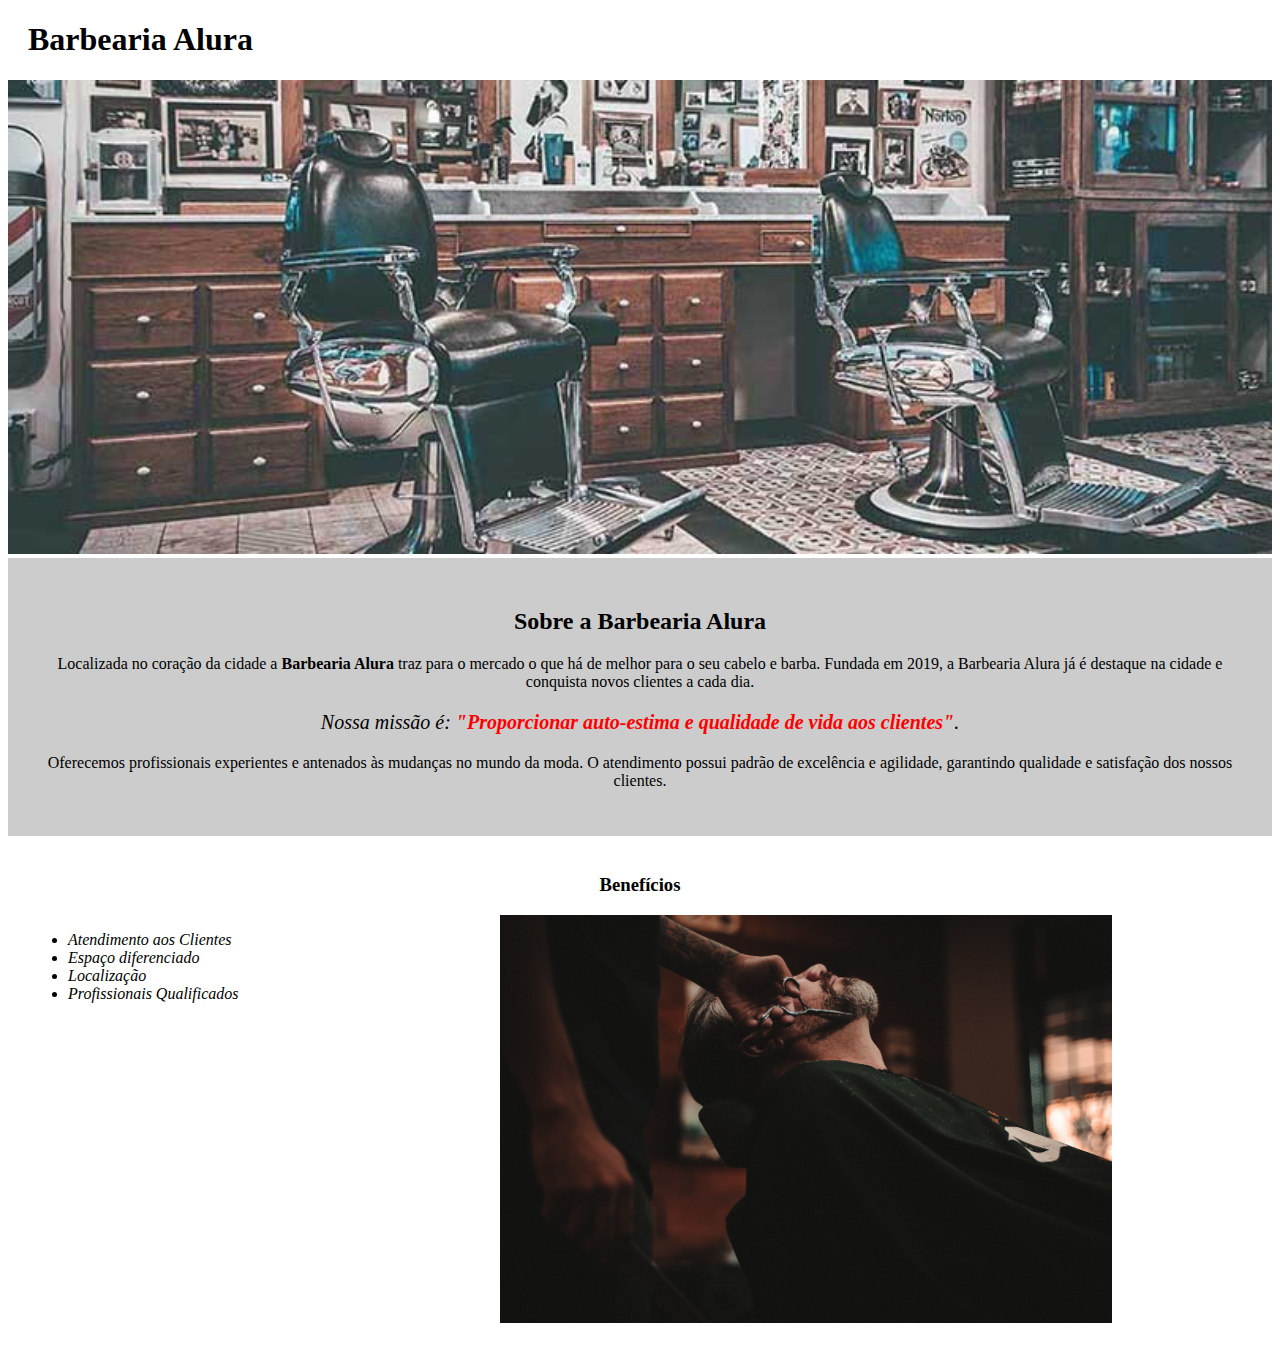
==== HTML-CSS/index.html @ 42a5583d "Criando pasta para curso de HTML e CSS" ====
<!DOCTYPE html>
<html lang="pt-br">
	<head>
		<meta charset="UTF-8">
		<title>Barbearia Alura</title>
		<link rel="stylesheet" href="style.css">
	</head>

	<body>
		<header>
			<h1 class="titulo-principal">Barbearia Alura</h1>
		</header>
		<img id="banner" src="banner.jpg">
		<div class="principal">
			<h2 class="titulo-centralizado">Sobre a Barbearia Alura</h2>
	 
			<p>Localizada no coração da cidade a <strong>Barbearia Alura</strong> traz para o mercado o que há de melhor para o seu cabelo e barba. Fundada em 2019, a Barbearia Alura já é destaque na cidade e conquista novos clientes a cada dia.</p>

			<p id="missao"><em>Nossa missão é: <strong>"Proporcionar auto-estima e qualidade de vida aos clientes"</strong>.</em></p>

			<p>Oferecemos profissionais experientes e antenados às mudanças no mundo da moda. O atendimento possui padrão de excelência e agilidade, garantindo qualidade e satisfação dos nossos clientes.</p>
		</div>

		<div class="beneficios">
			<h3 class="titulo-centralizado">Benefícios</h3>

			<ul>
				<li class="itens">Atendimento aos Clientes</li>
				<li class="itens">Espaço diferenciado</li>
				<li class="itens">Localização</li>
				<li class="itens">Profissionais Qualificados</li>
			</ul>

			<img src="beneficios.jpg" class="imagembeneficios">
		</div>
	</body>
</html>
---- HTML-CSS/style.css ----
#banner {
	width:100%;
}

.principal{
	background: #CCCCCC;
	padding: 30px;
}

.titulo-principal {
	padding-left: 20px;
}

.titulo-centralizado {
	text-align: center
}

p {
	text-align: center;
}

#missao {
	font-size: 20px
}

em strong {
	color: #FF0000;
}

.itens {
	font-style: italic
}

.beneficios {
	background: #FFFFFF;
	padding: 20px;
}

ul {
	display: inline-block;
	vertical-align: top;
	width: 20%;
	margin-right: 15%;
}

.imagembeneficios {
	width: 50%;
}
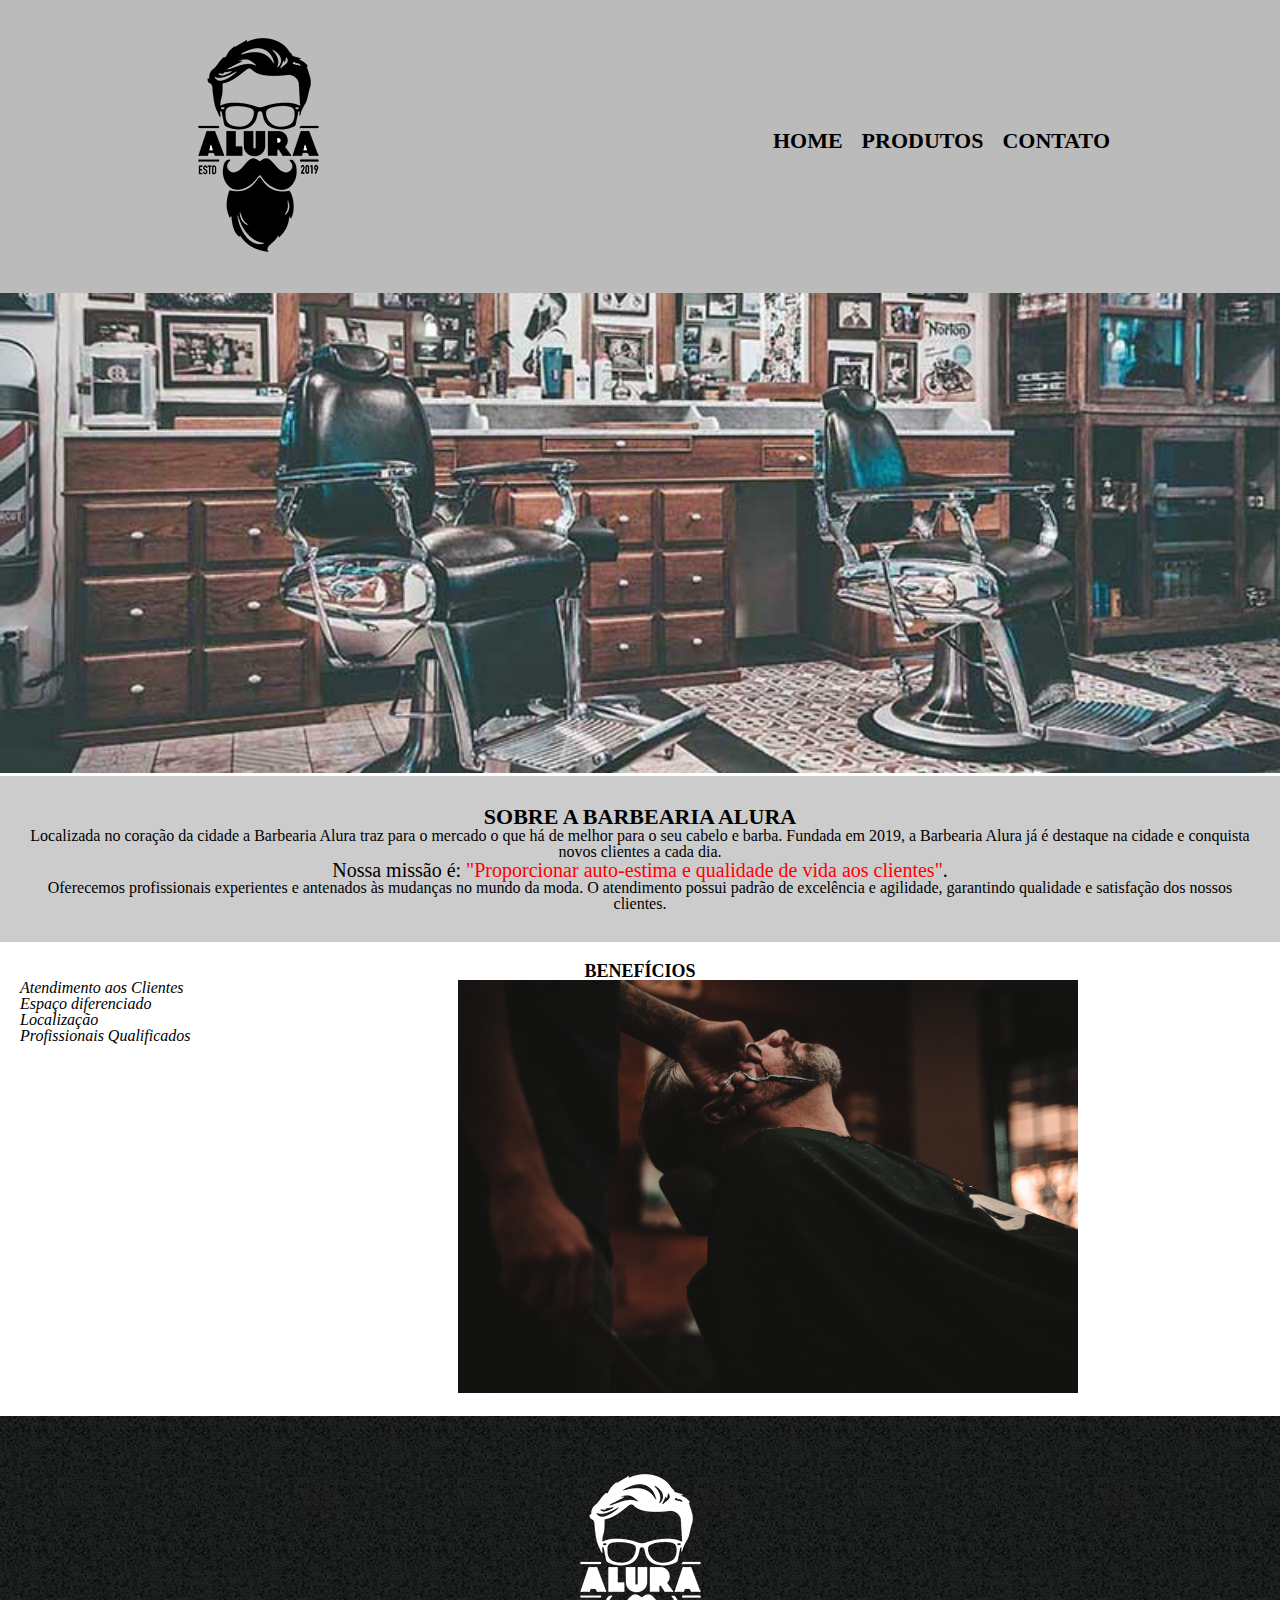
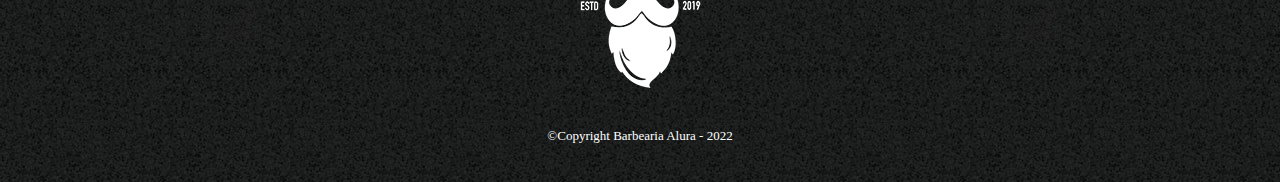
==== commit bfe9b28c: "Atualizando informações, acrescimo da pagina de contato" ====
--- a/HTML-CSS/index.html
+++ b/HTML-CSS/index.html
@@ -2,36 +2,58 @@
 <html lang="pt-br">
 	<head>
 		<meta charset="UTF-8">
+		<meta http-equiv="X-UA-Compatible" content="IE=edge">
+    	<meta name="viewport" content="width=device-width, initial-scale=1.0">	
 		<title>Barbearia Alura</title>
-		<link rel="stylesheet" href="style.css">
+		<link rel="stylesheet" href="reset.css">
+		<link rel="stylesheet" href="style-home.css">
 	</head>
 
 	<body>
 		<header>
-			<h1 class="titulo-principal">Barbearia Alura</h1>
+			<div class="caixa">
+				<h1><img src="logo.png"></h1>
+	
+				<nav>
+					<ul>
+						<li><a href="index.html">Home</a></li>
+						<li><a href="produtos.html">Produtos</a></li>
+						<li><a href="contato.html">Contato</a></li>
+					</ul>    
+				</nav>
+			</div>
 		</header>
-		<img id="banner" src="banner.jpg">
-		<div class="principal">
-			<h2 class="titulo-centralizado">Sobre a Barbearia Alura</h2>
-	 
-			<p>Localizada no coração da cidade a <strong>Barbearia Alura</strong> traz para o mercado o que há de melhor para o seu cabelo e barba. Fundada em 2019, a Barbearia Alura já é destaque na cidade e conquista novos clientes a cada dia.</p>
 
-			<p id="missao"><em>Nossa missão é: <strong>"Proporcionar auto-estima e qualidade de vida aos clientes"</strong>.</em></p>
+		<main>
+			<img id="banner" src="banner.jpg">
+			<div class="principal">
+				<h2 class="titulo-centralizado">Sobre a Barbearia Alura</h2>
+		 
+				<p>Localizada no coração da cidade a <strong>Barbearia Alura</strong> traz para o mercado o que há de melhor para o seu cabelo e barba. Fundada em 2019, a Barbearia Alura já é destaque na cidade e conquista novos clientes a cada dia.</p>
+	
+				<p id="missao"><em>Nossa missão é: <strong>"Proporcionar auto-estima e qualidade de vida aos clientes"</strong>.</em></p>
+	
+				<p>Oferecemos profissionais experientes e antenados às mudanças no mundo da moda. O atendimento possui padrão de excelência e agilidade, garantindo qualidade e satisfação dos nossos clientes.</p>
+			</div>
+	
+			<div class="beneficios">
+				<h3 class="titulo-centralizado">Benefícios</h3>
+	
+				<ul>
+					<li class="itens">Atendimento aos Clientes</li>
+					<li class="itens">Espaço diferenciado</li>
+					<li class="itens">Localização</li>
+					<li class="itens">Profissionais Qualificados</li>
+				</ul>
+	
+				<img src="beneficios.jpg" class="imagembeneficios">
+			</div>
+		</main>
+		
 
-			<p>Oferecemos profissionais experientes e antenados às mudanças no mundo da moda. O atendimento possui padrão de excelência e agilidade, garantindo qualidade e satisfação dos nossos clientes.</p>
-		</div>
-
-		<div class="beneficios">
-			<h3 class="titulo-centralizado">Benefícios</h3>
-
-			<ul>
-				<li class="itens">Atendimento aos Clientes</li>
-				<li class="itens">Espaço diferenciado</li>
-				<li class="itens">Localização</li>
-				<li class="itens">Profissionais Qualificados</li>
-			</ul>
-
-			<img src="beneficios.jpg" class="imagembeneficios">
-		</div>
+		<footer>
+			<img src="logo-branco.png">
+			<p class="copyright">&copy;Copyright Barbearia Alura - 2022</p>
+		</footer>
 	</body>
 </html>--- a/HTML-CSS/style-home.css
+++ b/HTML-CSS/style-home.css
@@ -0,0 +1,111 @@
+header{
+    background: #BBBBBB;
+    padding: 20px 0;
+}
+
+.caixa{
+    position: relative;
+    width: 940px;
+    margin: 0 auto;
+}
+
+nav {
+    position: absolute;
+    top: 110px;
+    right: 0;
+}
+
+nav li {
+    display: inline;
+    margin: 0 0 0 15px;
+}
+
+nav a {
+    text-transform: uppercase;
+    color: #000000;
+    font-weight: bold;
+    font-size: 22px;
+    text-decoration: none;
+}
+
+nav a:hover {
+    color: #C78C19;
+    text-decoration: underline;
+} 
+
+#banner {
+	width:100%;
+}
+
+.principal{
+	background: #CCCCCC;
+	padding: 30px;
+}
+
+.principal h2 {
+	text-transform: uppercase;
+    color: #000000;
+    font-weight: bold;
+    font-size: 22px;
+    text-decoration: none;
+}
+
+.titulo-principal {
+	padding-left: 20px;
+}
+
+.titulo-centralizado {
+	text-align: center
+}
+
+p {
+	text-align: center;
+}
+
+#missao {
+	font-size: 20px
+}
+
+em strong {
+	color: #FF0000;
+}
+
+.itens {
+	font-style: italic
+}
+
+.beneficios {
+	background: #FFFFFF;
+	padding: 20px;
+}
+
+.beneficios h3 {
+	text-transform: uppercase;
+    color: #000000;
+    font-weight: bold;
+    font-size: 18px;
+    text-decoration: none;
+}
+
+main ul {
+	display: inline-block;
+	vertical-align: top;
+	width: 20%;
+	margin-right: 15%;
+}
+
+.imagembeneficios {
+	width: 50%;
+}
+
+footer{
+    text-align: center;
+    background: url("bg.jpg");
+    padding: 40px 0;
+}
+
+.copyright {
+    color: #FFFFFF;
+    font-size: 13px;
+    margin-top: 20px;
+}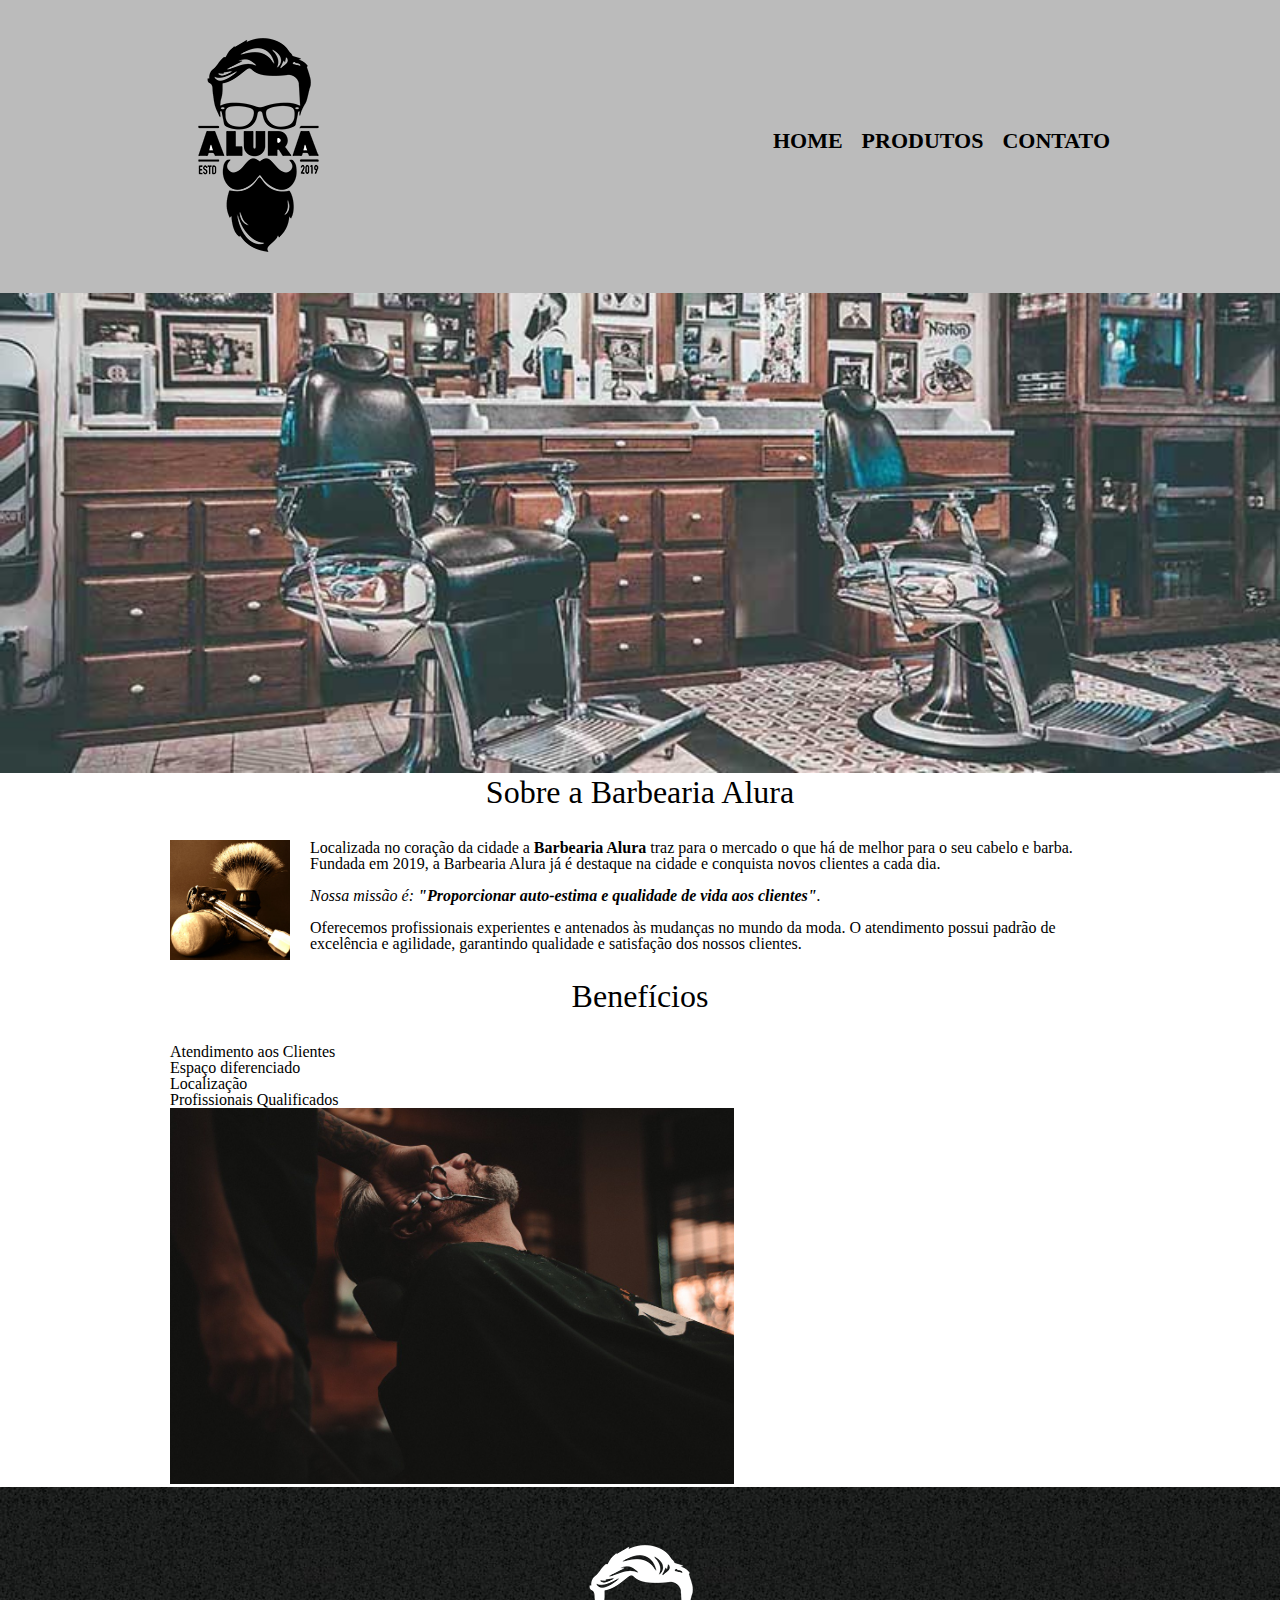
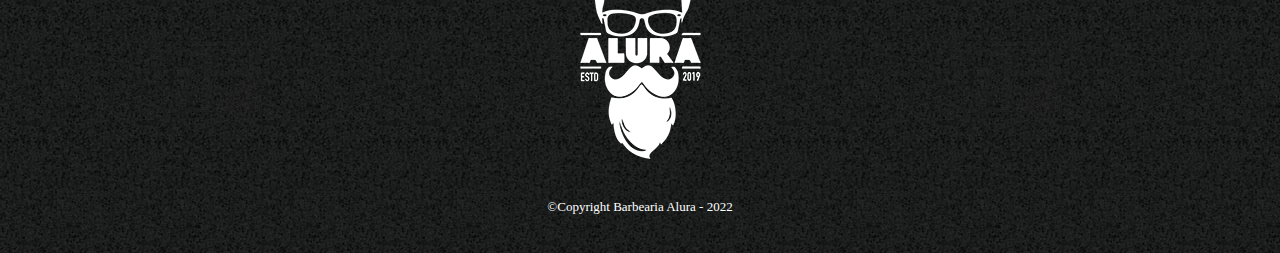
==== commit dbbd13d2: "Adicionando imagem utensilios e atualizando pagina inicial index" ====
--- a/HTML-CSS/index.html
+++ b/HTML-CSS/index.html
@@ -6,13 +6,13 @@
     	<meta name="viewport" content="width=device-width, initial-scale=1.0">	
 		<title>Barbearia Alura</title>
 		<link rel="stylesheet" href="reset.css">
-		<link rel="stylesheet" href="style-home.css">
+		<link rel="stylesheet" href="style.css">
 	</head>
 
 	<body>
 		<header>
 			<div class="caixa">
-				<h1><img src="logo.png"></h1>
+				<h1><img src="logo.png" alt="Logo da Barbearia Alura"></h1>
 	
 				<nav>
 					<ul>
@@ -24,20 +24,23 @@
 			</div>
 		</header>
 
+		<img class="banner" src="banner.jpg">
+		
 		<main>
-			<img id="banner" src="banner.jpg">
-			<div class="principal">
-				<h2 class="titulo-centralizado">Sobre a Barbearia Alura</h2>
+			<section class="principal">
+				<h2 class="titulo-principal">Sobre a Barbearia Alura</h2>
+
+				<img class="utensilios" src="utensilios.jpg" alt="Utensilios de barbeiro">
 		 
 				<p>Localizada no coração da cidade a <strong>Barbearia Alura</strong> traz para o mercado o que há de melhor para o seu cabelo e barba. Fundada em 2019, a Barbearia Alura já é destaque na cidade e conquista novos clientes a cada dia.</p>
 	
 				<p id="missao"><em>Nossa missão é: <strong>"Proporcionar auto-estima e qualidade de vida aos clientes"</strong>.</em></p>
 	
 				<p>Oferecemos profissionais experientes e antenados às mudanças no mundo da moda. O atendimento possui padrão de excelência e agilidade, garantindo qualidade e satisfação dos nossos clientes.</p>
-			</div>
+			</section>
 	
-			<div class="beneficios">
-				<h3 class="titulo-centralizado">Benefícios</h3>
+			<section class="beneficios">
+				<h3 class="titulo-principal">Benefícios</h3>
 	
 				<ul>
 					<li class="itens">Atendimento aos Clientes</li>
@@ -47,12 +50,12 @@
 				</ul>
 	
 				<img src="beneficios.jpg" class="imagembeneficios">
-			</div>
+			</section>
 		</main>
 		
 
 		<footer>
-			<img src="logo-branco.png">
+			<img src="logo-branco.png" alt="Logo da Barbearia Alura"> 
 			<p class="copyright">&copy;Copyright Barbearia Alura - 2022</p>
 		</footer>
 	</body>
--- a/HTML-CSS/style.css
+++ b/HTML-CSS/style.css
@@ -0,0 +1,184 @@
+header{
+    background: #BBBBBB;
+    padding: 20px 0;
+}
+
+.caixa{
+    position: relative;
+    width: 940px;
+    margin: 0 auto;
+}
+
+nav {
+    position: absolute;
+    top: 110px;
+    right: 0;
+}
+
+nav li {
+    display: inline;
+    margin: 0 0 0 15px;
+}
+
+nav a {
+    text-transform: uppercase;
+    color: #000000;
+    font-weight: bold;
+    font-size: 22px;
+    text-decoration: none;
+}
+
+nav a:hover {
+    color: #C78C19;
+    text-decoration: underline;
+} 
+
+.produtos{
+    width: 940px;
+    margin: 0 auto;
+    padding: 50px 0;
+}
+
+.produtos li {
+    display: inline-block;
+    text-align: center;
+    width: 30%;
+    vertical-align: top;
+    margin: 0 1.5%;
+    padding: 30px 20px;
+    box-sizing: border-box;
+    border: 2px solid #000000;
+    border-radius: 10px;
+}
+
+.produtos li:hover {
+    border-color: #C78C19;
+}
+
+.produtos li:hover h2 {
+    font-size: 34px;
+}
+
+.produtos li:active {
+    border-color: #088C19;
+}
+
+.produtos h2{
+    font-size: 30px;
+    font-weight: bold;
+}
+
+.produto-descricao{
+    font-size: 18px;
+}
+
+.produto-preco {
+    font-size: 22px;
+    font-weight: bold;
+    margin-top: 10px;
+}
+
+footer{
+    text-align: center;
+    background: url("bg.jpg");
+    padding: 40px 0;
+}
+
+.copyright {
+    color: #FFFFFF;
+    font-size: 13px;
+    margin-top: 20px;
+}
+
+main {
+    width: 940px;
+    margin: 0 auto;
+}
+
+form{
+    margin: 40px 0;
+}
+
+form label, form legend{
+    display: block;
+    font-size: 20px;
+    margin: 0 0 10px;
+}
+
+.input-padrao{
+    display: block;
+    margin: 0 0 20px;
+    padding: 10px 25px;
+    width: 50%;
+}
+
+.checkbox{
+    margin: 20px 0;
+}
+
+.enviar{
+    width: 40%;
+    padding: 15px 0;
+    background: orange;
+    color: white;
+    font-weight: bold;
+    font-size: 18px;
+    border: none;
+    border-radius: 5px;
+    transition: 1s all;
+    cursor: pointer;
+}
+
+.enviar:hover{
+    background: darkorange;
+    transform: scale(1.2);
+}
+
+table{
+    margin: 20px 0 40px ;
+}
+
+thead{
+    background: #555555;
+    color: white;
+    font-weight: bold;
+}
+
+td, th{
+    border: 1px solid #000000;
+    padding: 8px 15px ;
+}
+
+/*css da página inicial*/
+.banner {
+    width: 100%;
+}
+
+.titulo-principal{
+    text-align: center;
+    font-size: 2em;
+    margin: 0 0 1em;
+    clear: left;
+}
+
+.principal p {
+    margin: 0 0 1em;
+}
+
+.principal strong{
+    font-weight: bold;
+}
+
+.principal em {
+    font-style: italic;
+}
+
+.utensilios{
+    width: 120px;
+    float: left;
+    margin: 0 20px 20px 0;
+}
+
+.imagembeneficios{
+    width: 60%;
+}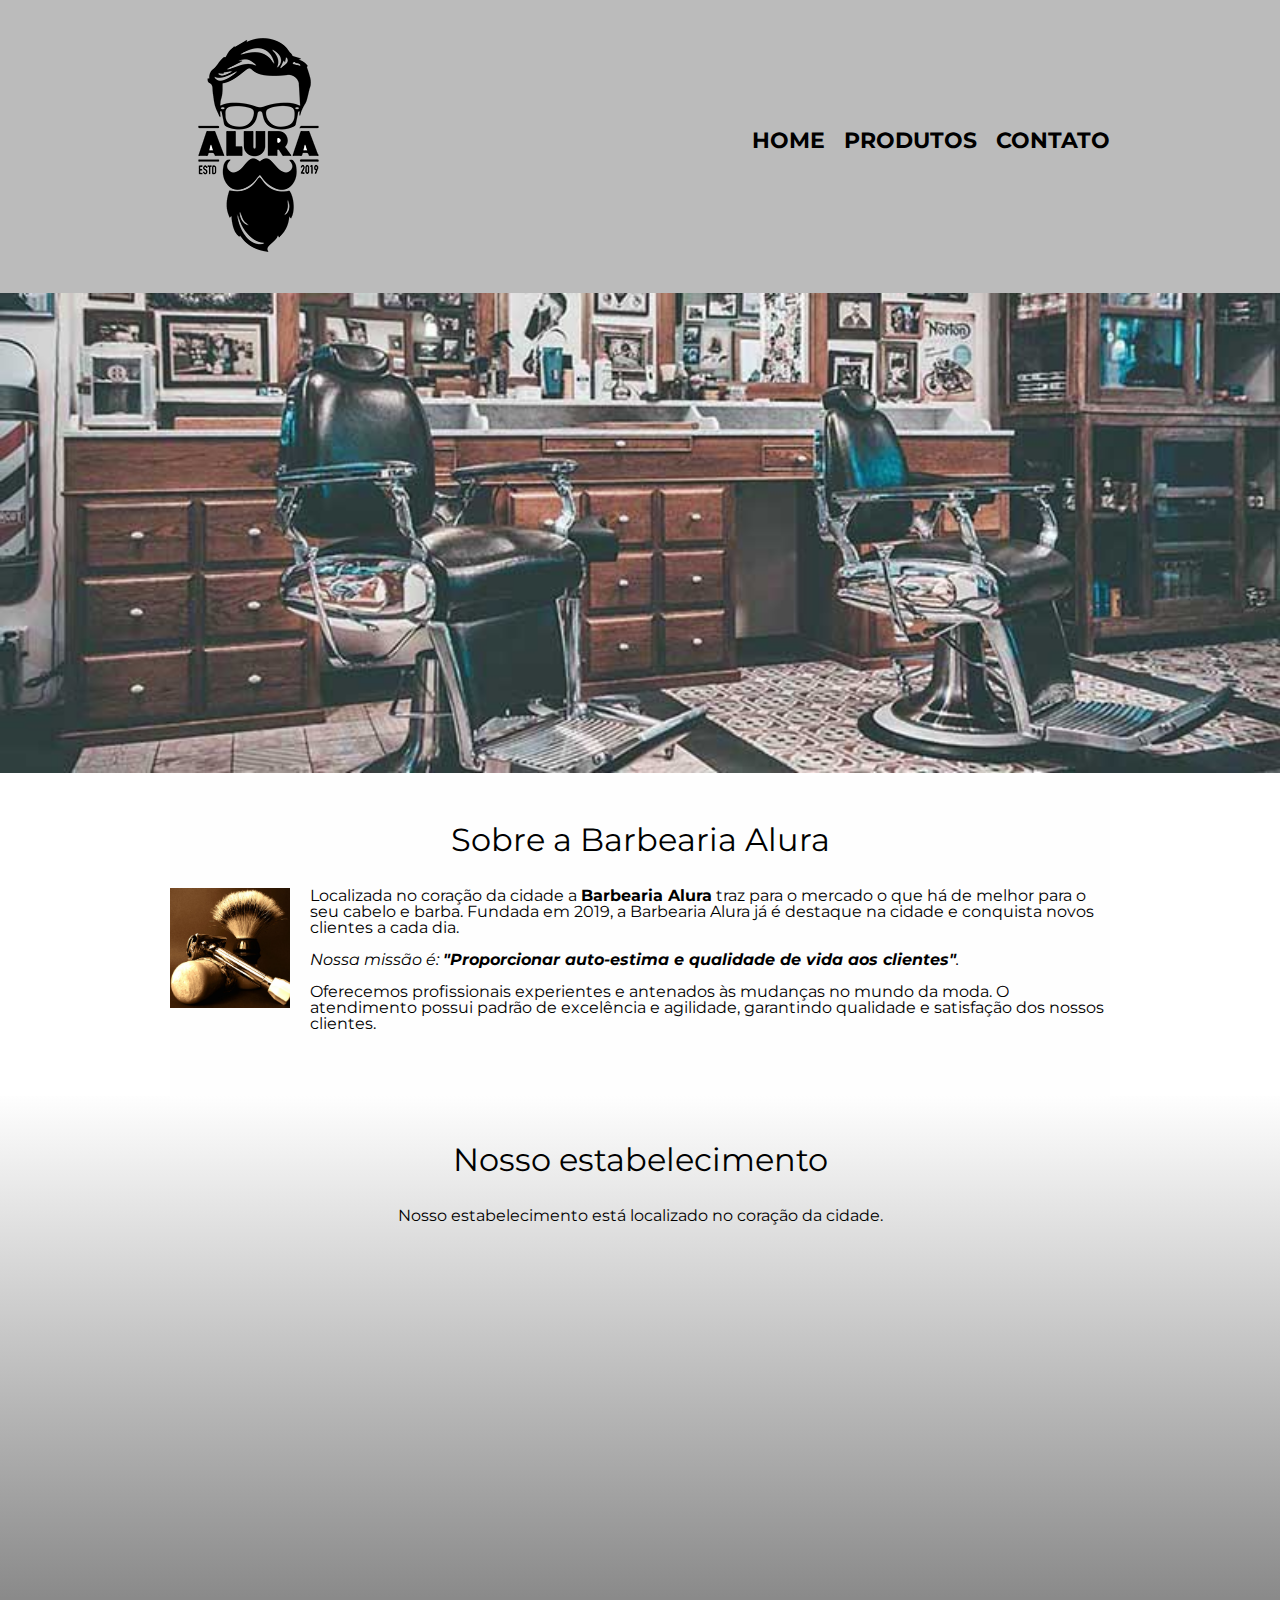
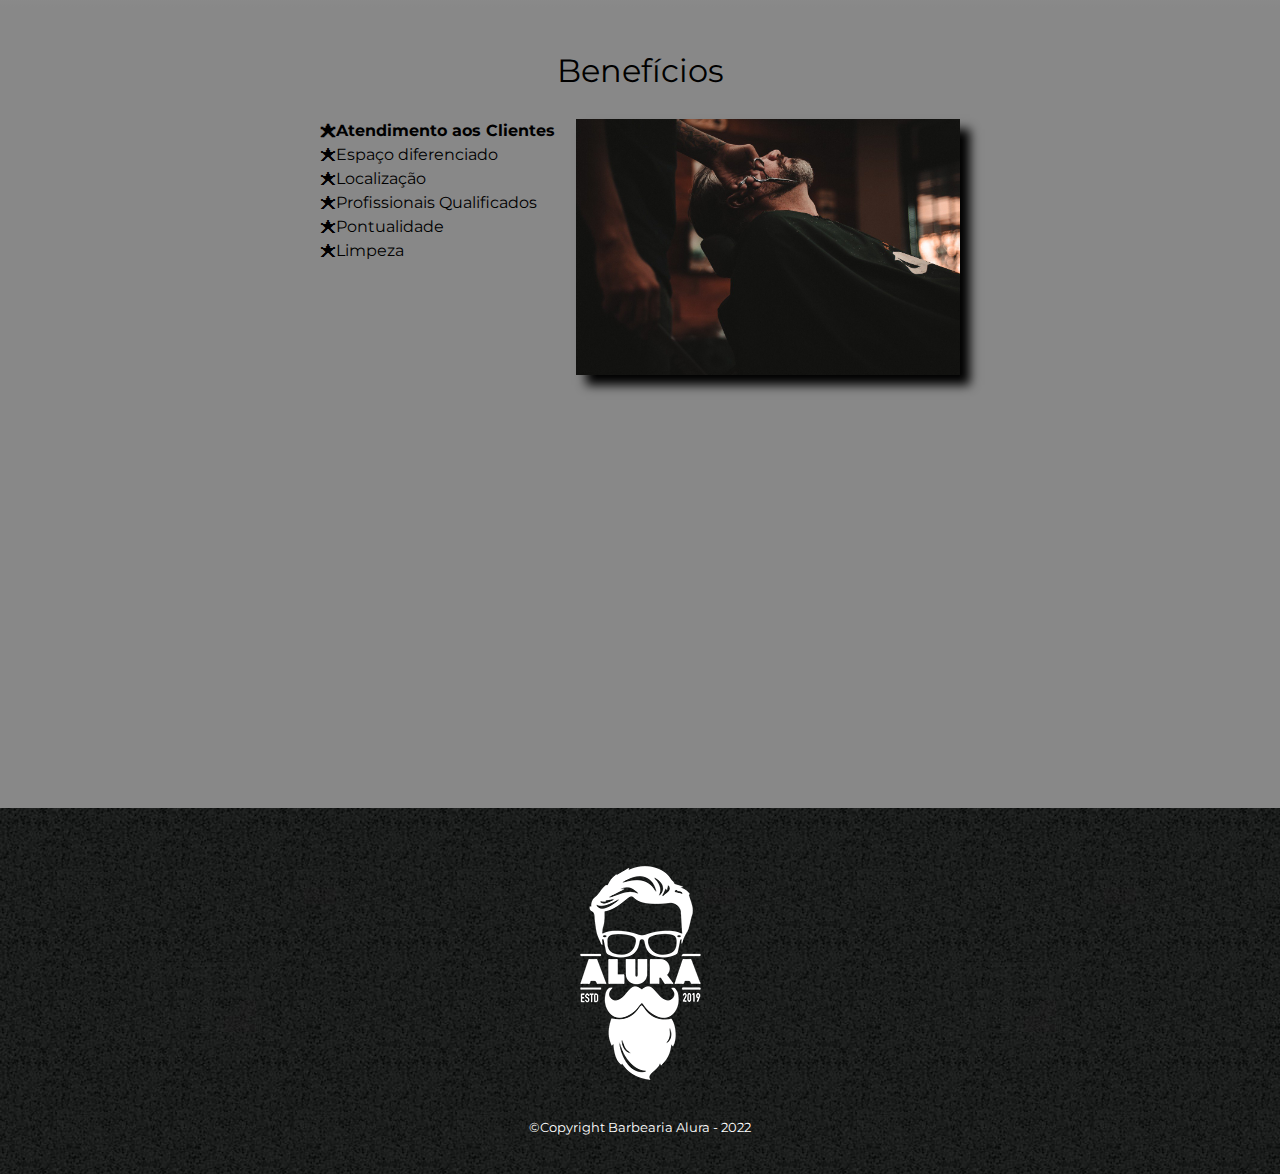
==== commit 724dc69d: "Finalizando css da pagina index e tornando melhor responsivo" ====
--- a/HTML-CSS/index.html
+++ b/HTML-CSS/index.html
@@ -7,6 +7,7 @@
 		<title>Barbearia Alura</title>
 		<link rel="stylesheet" href="reset.css">
 		<link rel="stylesheet" href="style.css">
+		<link href="https://fonts.googleapis.com/css2?family=Montserrat&display=swap" rel="stylesheet">
 	</head>
 
 	<body>
@@ -38,18 +39,37 @@
 	
 				<p>Oferecemos profissionais experientes e antenados às mudanças no mundo da moda. O atendimento possui padrão de excelência e agilidade, garantindo qualidade e satisfação dos nossos clientes.</p>
 			</section>
+
+			<section class="mapa">
+				<h3 class="titulo-principal">Nosso estabelecimento</h3>
+				<p>Nosso estabelecimento está localizado no coração da cidade.</p>
+
+				<div class="mapa-conteudo">
+					<iframe src="https://www.google.com/maps/embed?pb=!1m18!1m12!1m3!1d117028.05059985843!2d-46.662204634556524!3d-23.56389687535914!2m3!1f0!2f0!3f0!3m2!1i1024!2i768!4f13.1!3m3!1m2!1s0x94ce59541c6c79c3%3A0x36b90a85f0f8cb33!2sGrupo%20Alura!5e0!3m2!1spt-BR!2sbr!4v1648612064684!5m2!1spt-BR!2sbr" 
+					width="100%" height="300" style="border:0;" allowfullscreen="" loading="lazy" 
+					referrerpolicy="no-referrer-when-downgrade"></iframe>
+				</div>
+			</section>
 	
 			<section class="beneficios">
 				<h3 class="titulo-principal">Benefícios</h3>
 	
-				<ul>
-					<li class="itens">Atendimento aos Clientes</li>
-					<li class="itens">Espaço diferenciado</li>
-					<li class="itens">Localização</li>
-					<li class="itens">Profissionais Qualificados</li>
-				</ul>
-	
-				<img src="beneficios.jpg" class="imagembeneficios">
+				<div class="conteudo-beneficios">
+					<ul class="lista-beneficios">
+						<li class="itens">Atendimento aos Clientes</li>
+						<li class="itens">Espaço diferenciado</li>
+						<li class="itens">Localização</li>
+						<li class="itens">Profissionais Qualificados</li>
+						<li class="itens">Pontualidade</li>
+						<li class="itens">Limpeza</li>
+					</ul><img src="beneficios.jpg" class="imagem-beneficios">
+				</div>
+				
+				<div class="video">
+					<iframe width="100%" height="315" src="https://www.youtube.com/embed/wcVVXUV0YUY" 
+					frameborder="0" allow="accelerometer; autoplay; encrypted-media; gyroscope; picture-in-picture" 
+					allowfullscreen></iframe>
+				</div>
 			</section>
 		</main>
 		
--- a/HTML-CSS/style.css
+++ b/HTML-CSS/style.css
@@ -1,184 +1,265 @@
-header{
-    background: #BBBBBB;
-    padding: 20px 0;
-}
-
-.caixa{
-    position: relative;
-    width: 940px;
-    margin: 0 auto;
+body {
+	font-family: 'Montserrat', sans-serif;
+}
+
+header {
+	background: #BBBBBB;
+	padding: 20px 0;
+}
+
+.caixa {
+	position: relative;
+	width: 940px;
+	margin: 0 auto;
 }
 
 nav {
-    position: absolute;
-    top: 110px;
-    right: 0;
+	position: absolute;
+	top: 110px;
+	right: 0;
 }
 
 nav li {
-    display: inline;
-    margin: 0 0 0 15px;
+	display: inline;
+	margin: 0 0 0 15px;
 }
 
 nav a {
-    text-transform: uppercase;
-    color: #000000;
-    font-weight: bold;
-    font-size: 22px;
-    text-decoration: none;
+	text-transform: uppercase;
+	color: #000000;
+	font-weight: bold;
+	font-size: 22px;
+	text-decoration: none;
 }
 
 nav a:hover {
-    color: #C78C19;
-    text-decoration: underline;
-} 
-
-.produtos{
-    width: 940px;
-    margin: 0 auto;
-    padding: 50px 0;
+	color: #C78C19;
+	text-decoration: underline;
+}
+
+.produtos {
+	width: 940px;
+	margin: 0 auto;
+	padding: 50px 0;
 }
 
 .produtos li {
-    display: inline-block;
-    text-align: center;
-    width: 30%;
-    vertical-align: top;
-    margin: 0 1.5%;
-    padding: 30px 20px;
-    box-sizing: border-box;
-    border: 2px solid #000000;
-    border-radius: 10px;
+	display: inline-block;
+	text-align: center;
+	width: 30%;
+	vertical-align: top;
+	margin: 0 1.5%;
+	padding: 30px 20px;
+	box-sizing: border-box;
+	border: 2px solid #000000;
+	border-radius: 10px;
 }
 
 .produtos li:hover {
-    border-color: #C78C19;
+	border-color: #C78C19;
+}
+
+.produtos li:active {
+	border-color: #088C19;	
 }
 
 .produtos li:hover h2 {
-    font-size: 34px;
-}
-
-.produtos li:active {
-    border-color: #088C19;
-}
-
-.produtos h2{
-    font-size: 30px;
-    font-weight: bold;
-}
-
-.produto-descricao{
-    font-size: 18px;
+	font-size: 34px;
+}
+
+.produtos h2 {
+	font-size: 30px;
+	font-weight: bold;
+}
+
+.produto-descricao {
+	font-size: 18px;
 }
 
 .produto-preco {
-    font-size: 22px;
-    font-weight: bold;
-    margin-top: 10px;
-}
-
-footer{
-    text-align: center;
-    background: url("bg.jpg");
-    padding: 40px 0;
+	font-size: 22px;
+	font-weight: bold;
+	margin-top: 10px;
+}
+
+footer {
+	text-align: center;
+	background: url("bg.jpg");
+	padding: 40px 0;
 }
 
 .copyright {
-    color: #FFFFFF;
-    font-size: 13px;
-    margin-top: 20px;
-}
-
-main {
-    width: 940px;
-    margin: 0 auto;
-}
-
-form{
-    margin: 40px 0;
-}
-
-form label, form legend{
-    display: block;
-    font-size: 20px;
-    margin: 0 0 10px;
-}
-
-.input-padrao{
-    display: block;
-    margin: 0 0 20px;
-    padding: 10px 25px;
-    width: 50%;
-}
-
-.checkbox{
-    margin: 20px 0;
-}
-
-.enviar{
-    width: 40%;
-    padding: 15px 0;
-    background: orange;
-    color: white;
-    font-weight: bold;
-    font-size: 18px;
-    border: none;
-    border-radius: 5px;
-    transition: 1s all;
-    cursor: pointer;
-}
-
-.enviar:hover{
-    background: darkorange;
-    transform: scale(1.2);
-}
-
-table{
-    margin: 20px 0 40px ;
-}
-
-thead{
-    background: #555555;
-    color: white;
-    font-weight: bold;
-}
-
-td, th{
-    border: 1px solid #000000;
-    padding: 8px 15px ;
-}
-
-/*css da página inicial*/
+	color: #FFFFFF;
+	font-size: 13px;
+	margin: 20px 0 0;
+}
+
+form {
+	margin: 40px 0;
+}
+
+form label, form legend {
+	display:block;
+	font-size: 20px;
+	margin: 0 0 10px;
+}
+
+.input-padrao {
+	display: block;
+	margin: 0 0 20px;
+	padding: 10px 25px;
+	width: 50%;
+}
+
+.checkbox {
+	margin: 20px 0;
+}
+
+.enviar {
+	width:40%;
+	padding: 15px 0;
+	background: orange;
+	color: white;
+	font-weight: bold;
+	font-size: 18px;
+	border: none;
+	border-radius: 5px;
+	transition: 1s all;
+	cursor: pointer;
+}
+
+.enviar:hover {
+	background: darkorange;
+	transform: scale(1.2);
+}
+
+table {
+	margin: 20px 0 40px;
+}
+
+thead {
+	background: #555555;
+	color: white;
+	font-weight: bold;
+}
+
+td, th {
+	border: 1px solid #000000;
+	padding: 8px 15px;
+}
+
+
+/* css da página inicial */
 .banner {
-    width: 100%;
-}
-
-.titulo-principal{
-    text-align: center;
-    font-size: 2em;
-    margin: 0 0 1em;
-    clear: left;
+	width:100%;
+}
+
+.titulo-principal {
+	text-align: center;
+	font-size: 2em;
+	margin: 0 0 1em;
+	clear: left;
+}
+
+.principal {
+	padding: 3em 0;
+	background: #FEFEFE;
+	width: 940px;
+	margin: 0 auto;
 }
 
 .principal p {
-    margin: 0 0 1em;
-}
-
-.principal strong{
-    font-weight: bold;
+	margin: 0 0 1em;
+}
+
+.principal strong {
+	font-weight: bold;
 }
 
 .principal em {
-    font-style: italic;
-}
-
-.utensilios{
-    width: 120px;
-    float: left;
-    margin: 0 20px 20px 0;
-}
-
-.imagembeneficios{
-    width: 60%;
+	font-style: italic;
+}
+
+.utensilios {
+	width: 120px;
+	float: left;
+	margin: 0 20px 20px 0;
+}
+
+.mapa {
+	padding: 3em 0;
+	background: linear-gradient(#FEFEFE, #888888);
+}
+
+.mapa-conteudo {
+	width: 940px;
+	margin: 0 auto;
+}
+
+.mapa p {
+	margin: 0 0 2em;
+	text-align: center;
+}
+
+.beneficios {
+	padding: 3em 0;
+	background: #888888;
+}
+
+.conteudo-beneficios {
+	width: 640px;
+	margin: 0 auto;
+}
+
+.lista-beneficios {
+	width: 40%;
+	display: inline-block;
+	vertical-align: top;
+}
+
+.itens {
+	line-height: 1.5;
+}
+
+.itens:first-child {
+	font-weight: bold;
+}
+
+.itens:before {
+	content: "🟊";
+}
+
+.imagem-beneficios {
+	width: 60%;
+	opacity: 1;
+	transition: 400ms;
+	box-shadow: 10px 10px 10px 0 #000000;
+}
+
+.imagem-beneficios:hover {
+	opacity: 0.3;
+}
+
+.video {
+	width: 560px;
+	margin: 2em auto;
+}
+
+@media screen and (max-width: 480px){
+   .caixa, .principal, .conteudo-beneficios, .mapa-conteudo, .video{
+       width: auto;
+    }
+
+    h1 {
+        text-align: center;
+    }
+
+    nav {
+        position: static;
+        text-align: center;
+    }
+
+    .lista-beneficios, .imagem-beneficios{
+        width: 100%;
+    }
 }